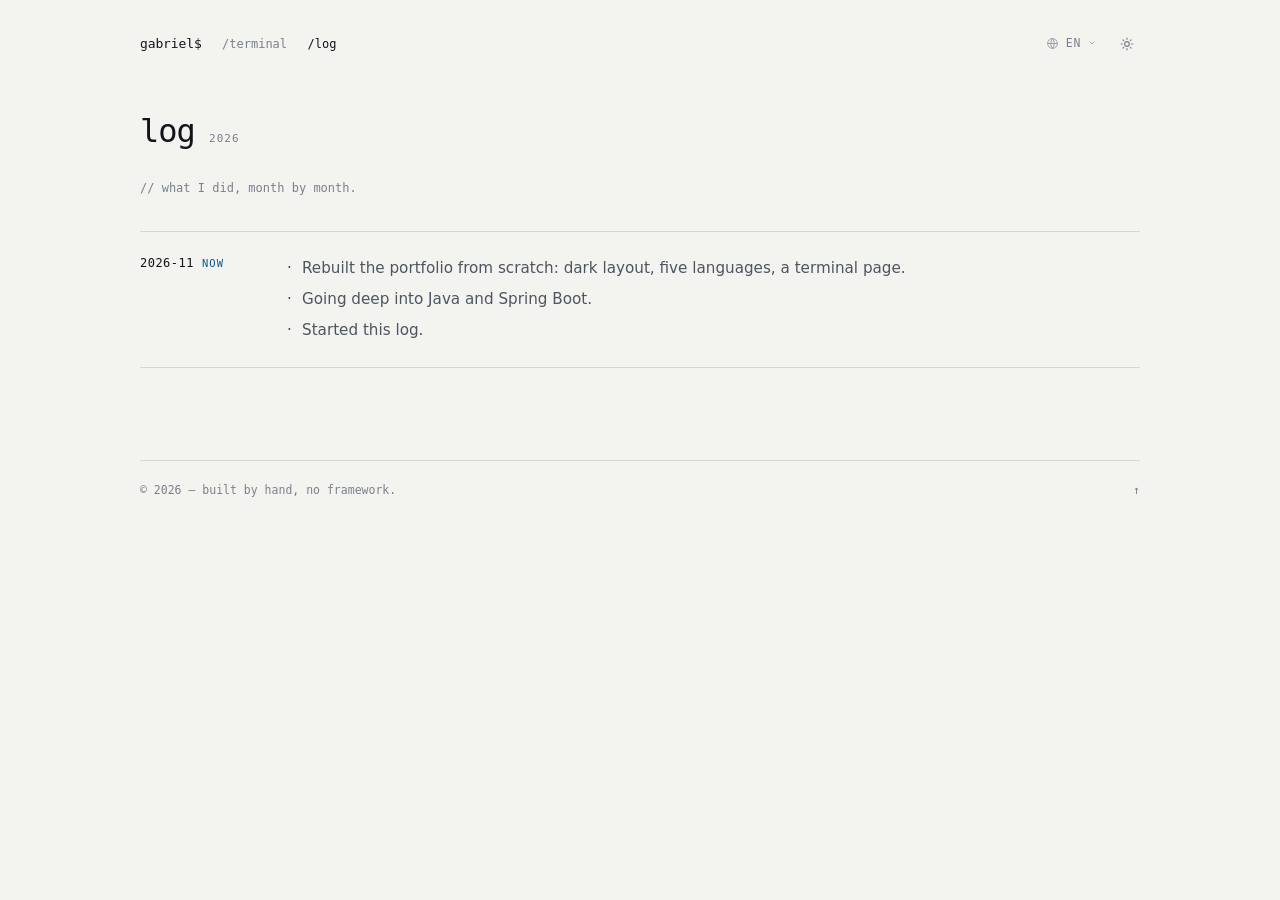
==== log.html @ a58c5f9e "aaaa" ====
<!DOCTYPE html>
<html lang="en">
<head>
  <meta charset="UTF-8">
  <meta name="viewport" content="width=device-width, initial-scale=1.0">
  <title>Log — Gabriel Nascimento</title>
  <meta name="description" content="Month-by-month log of what Gabriel Nascimento has been building and learning.">

  <meta http-equiv="Content-Security-Policy"
        content="default-src 'self';
                 style-src 'self' https://fonts.googleapis.com;
                 font-src https://fonts.gstatic.com;
                 img-src 'self' data: blob:;
                 script-src 'self' 'sha256-z3QlQdoDEeRSGTJIrwPiUIMOR/Jpi9Tiqmnpg4BqD5o=';
                 object-src 'none';
                 base-uri 'self';
                 frame-ancestors 'none';">
  <meta name="referrer" content="strict-origin-when-cross-origin">
  <meta name="theme-color" content="#f3f3f0" media="(prefers-color-scheme: light)">
  <meta name="theme-color" content="#0b0c0e" media="(prefers-color-scheme: dark)">

  <link rel="preconnect" href="https://fonts.googleapis.com">
  <link rel="preconnect" href="https://fonts.gstatic.com" crossorigin>
  <link href="https://fonts.googleapis.com/css2?family=JetBrains+Mono:wght@400;500&family=Onest:wght@400;500;600&display=swap" rel="stylesheet">
  <link rel="stylesheet" href="css/styles.css?v=27">
  <link rel="icon" type="image/png" href="assets/images-removebg-preview.png">

  <!-- Aplica o tema salvo antes do primeiro paint, evitando flash de tema errado -->
  <script>
    (function () {
      var saved = localStorage.getItem('theme');
      if (saved) document.documentElement.dataset.theme = saved;
    })();
  </script>
</head>
<body id="top">

<header class="top">
  <a class="top__brand" href="index.html">gabriel$</a>
  <a class="top__link" href="terminal.html">/terminal</a>
  <a class="top__link" href="log.html" aria-current="page">/log</a>

  <div class="top__actions">
    <div class="lang-picker" id="lang-picker">
      <button type="button" class="lang-toggle" id="lang-toggle" aria-expanded="false" aria-haspopup="true" aria-controls="lang-menu" aria-label="Choose language" title="Choose language" data-i18n-aria-label="action.language" data-i18n-title="action.language">
        <svg class="lang-toggle__icon" viewBox="0 0 24 24" fill="none" stroke="currentColor" stroke-width="1.8" aria-hidden="true"><circle cx="12" cy="12" r="9"/><path d="M3 12h18"/><path d="M12 3a15 15 0 0 1 0 18a15 15 0 0 1 0-18z"/></svg>
        <span class="lang-toggle__code">EN</span>
        <svg class="lang-toggle__caret" viewBox="0 0 24 24" fill="none" stroke="currentColor" stroke-width="2" stroke-linecap="round" aria-hidden="true"><path d="M6 9l6 6 6-6"/></svg>
      </button>
      <ul class="lang-menu" id="lang-menu" aria-label="Language" data-i18n-aria-label="action.language" hidden>
        <li><button type="button" class="lang-menu__btn" data-lang="pt" lang="pt">Português</button></li>
        <li><button type="button" class="lang-menu__btn" data-lang="en" lang="en">English</button></li>
        <li><button type="button" class="lang-menu__btn" data-lang="es" lang="es">Español</button></li>
        <li><button type="button" class="lang-menu__btn" data-lang="fr" lang="fr">Français</button></li>
        <li><button type="button" class="lang-menu__btn" data-lang="ja" lang="ja">日本語</button></li>
      </ul>
    </div>
    <button type="button" class="theme-toggle" id="theme-toggle" aria-label="Toggle light/dark theme" data-i18n-aria-label="action.theme" aria-pressed="false">
      <svg class="theme-toggle__icon theme-toggle__icon--sun" viewBox="0 0 24 24" fill="none" stroke="currentColor" stroke-width="2" stroke-linecap="round" aria-hidden="true"><circle cx="12" cy="12" r="4"/><path d="M12 2v2M12 20v2M4.9 4.9l1.4 1.4M17.7 17.7l1.4 1.4M2 12h2M20 12h2M4.9 19.1l1.4-1.4M17.7 6.3l1.4-1.4"/></svg>
      <svg class="theme-toggle__icon theme-toggle__icon--moon" viewBox="0 0 24 24" fill="currentColor" aria-hidden="true"><path d="M20.7 15.3A8.5 8.5 0 1 1 8.7 3.3a7 7 0 0 0 12 12z"/></svg>
    </button>
  </div>
</header>

<main class="wrap">
  <section class="log-page" aria-labelledby="log-heading">
    <div class="log-page__head">
      <h1 class="log-page__title" id="log-heading" data-i18n="log.title">Log</h1>
      <span class="log-page__year">2026</span>
    </div>
    <p class="log-page__intro" data-i18n="log.intro">// what I did, month by month.</p>

    <ol class="log">
      <li class="log__row">
        <div class="log__when">
          <span class="log__date">2026-11</span>
          <span class="log__now" data-i18n="log.now">now</span>
        </div>
        <ul class="log__items">
          <li data-i18n="log.2026.11.1">Rebuilt the portfolio from scratch: dark layout, five languages, a terminal page.</li>
          <li data-i18n="log.2026.11.2">Going deep into Java and Spring Boot.</li>
          <li data-i18n="log.2026.11.3">Started this log.</li>
        </ul>
      </li>
    </ol>

    <!--
      Cada mês novo entra no topo, como um <li class="log__row"> igual ao de cima:

      <li class="log__row">
        <div class="log__when"><span class="log__date">2026-12</span></div>
        <ul class="log__items">
          <li data-i18n="log.2026.12.1">O que você fez naquele mês.</li>
        </ul>
      </li>

      A tradução de cada item vai em js/site-text.js, com a mesma chave do data-i18n.
    -->
  </section>

  <footer class="foot">
    <p class="foot__note" data-i18n="footer.note">© 2026 — built by hand, no framework.</p>
    <a class="foot__top" href="#top" aria-label="Back to top">↑</a>
  </footer>
</main>

<script src="js/site-text.js" defer></script>
<script src="js/main.js?v=14" defer></script>
</body>
</html>
---- css/styles.css ----
/* ------------------------------------------------------------------
   Gabriel Nascimento — "terminal editorial"

   Regras desta folha:
   - escuro por padrão, um acento só (o azul do gabriel$)
   - nenhum raio de borda, nenhuma sombra, nenhum gradiente
   - separação por linhas de 1px, não por cartões
   - tudo alinhado à esquerda; mono só em rótulo, projeto e terminal
   ------------------------------------------------------------------ */

:root{
  color-scheme:dark;

  --bg:#0b0c0e;
  --panel:#101215;

  --ink:#e9eaec;
  --muted:#a0a6ae;
  --faint:#6c737d;

  --line:rgba(255,255,255,.10);
  --line-strong:rgba(255,255,255,.22);

  --accent:#6fb4f5;
  --accent-2:#e0b15c;

  --sans:'Onest',ui-sans-serif,system-ui,-apple-system,'Segoe UI',Roboto,'Helvetica Neue',Arial,sans-serif;
  --mono:'JetBrains Mono',ui-monospace,SFMono-Regular,Menlo,Consolas,monospace;

  --col:1080px;
  --pad:clamp(20px,4vw,40px);
  --ease:cubic-bezier(.2,.7,.2,1);
}

:root[data-theme="light"]{
  color-scheme:light;

  --bg:#f3f3f0;
  --panel:#ffffff;

  --ink:#12141a;
  --muted:#4e555f;
  --faint:#7a818c;

  --line:rgba(18,20,26,.13);
  --line-strong:rgba(18,20,26,.30);

  --accent:#0b5c8a;
  --accent-2:#8a5a1e;
}

@media (prefers-color-scheme: light){
  :root:not([data-theme="dark"]){
    color-scheme:light;

    --bg:#f3f3f0;
    --panel:#ffffff;

    --ink:#12141a;
    --muted:#4e555f;
    --faint:#7a818c;

    --line:rgba(18,20,26,.13);
    --line-strong:rgba(18,20,26,.30);

    --accent:#0b5c8a;
    --accent-2:#8a5a1e;
  }
}

*,*::before,*::after{box-sizing:border-box}

html{scroll-behavior:smooth}

body{
  margin:0;
  background:var(--bg);
  color:var(--ink);
  font-family:var(--sans);
  font-size:16px;
  line-height:1.7;
  -webkit-font-smoothing:antialiased;
  text-rendering:optimizeLegibility;
  overflow-x:hidden;
}

a{color:inherit}
ul{margin:0;padding:0;list-style:none}
img{max-width:100%;display:block}

::selection{background:var(--accent);color:var(--bg)}
:focus-visible{outline:1px solid var(--accent);outline-offset:3px}

.visually-hidden{position:absolute;width:1px;height:1px;margin:-1px;padding:0;overflow:hidden;clip:rect(0,0,0,0);border:0}
.ico{width:1em;height:1em;flex-shrink:0}

/* ---------------- topo ---------------- */

.top{
  display:flex;
  align-items:center;
  gap:clamp(10px,1.6vw,22px);
  max-width:var(--col);
  margin:0 auto;
  padding:clamp(22px,3vw,30px) var(--pad) 0;
}

.top__brand{
  color:var(--ink);
  font:500 13px var(--mono);
  letter-spacing:-.01em;
  text-decoration:none;
}
.top__brand:hover{color:var(--accent)}

.top__link{
  padding:0;
  border:0;
  color:var(--faint);
  font:400 12px var(--mono);
  text-decoration:none;
  transition:color .15s;
}
.top__link:hover{color:var(--accent)}
.top__link[aria-current="page"]{color:var(--ink)}

.top__actions{
  display:flex;
  align-items:center;
  gap:18px;
  margin-left:auto;
}

.lang-picker{position:relative}

.lang-toggle,.theme-toggle{
  display:inline-flex;
  align-items:center;
  gap:7px;
  height:26px;
  padding:0;
  border:0;
  background:none;
  color:var(--faint);
  font:400 11.5px var(--mono);
  letter-spacing:.06em;
  text-transform:uppercase;
  cursor:pointer;
  transition:color .15s;
}
.lang-toggle:hover,.theme-toggle:hover{color:var(--ink)}

.lang-toggle__icon{width:13px;height:13px;opacity:.75}
.lang-toggle__caret{width:8px;height:8px;transition:transform .15s}
.lang-toggle[aria-expanded="true"] .lang-toggle__caret{transform:rotate(180deg)}

.lang-menu{
  position:absolute;
  top:calc(100% + 12px);
  right:0;
  z-index:50;
  min-width:158px;
  padding:4px;
  border:1px solid var(--line);
  background:var(--panel);
}

.lang-menu__btn{
  display:flex;
  width:100%;
  padding:7px 10px;
  border:0;
  background:none;
  color:var(--muted);
  font:400 13px var(--sans);
  text-align:left;
  cursor:pointer;
}
.lang-menu__btn:hover{background:var(--bg);color:var(--ink)}
.lang-menu__btn[aria-current="true"]{color:var(--accent)}

.theme-toggle{width:26px;justify-content:center}
.theme-toggle__icon{width:14px;height:14px}
.theme-toggle__icon--moon{display:none}
:root[data-theme="dark"] .theme-toggle__icon--sun{display:none}
:root[data-theme="dark"] .theme-toggle__icon--moon{display:block}
@media (prefers-color-scheme: dark){
  :root:not([data-theme="light"]) .theme-toggle__icon--sun{display:none}
  :root:not([data-theme="light"]) .theme-toggle__icon--moon{display:block}
}

/* ---------------- coluna ---------------- */

.wrap{max-width:var(--col);margin:0 auto;padding:0 var(--pad)}

/* ---------------- hero ---------------- */

@keyframes blink{to{visibility:hidden}}
@keyframes rise{from{opacity:0;transform:translateY(10px)}to{opacity:1;transform:none}}

.hero{
  display:grid;
  grid-template-columns:minmax(0,1fr) clamp(210px,25vw,300px);
  gap:clamp(28px,5vw,64px);
  align-items:start;
  padding:clamp(44px,7vw,84px) 0 clamp(52px,7vw,84px);
}

.hero__text{min-width:0}

.hero__hi{
  margin:0 0 18px;
  color:var(--faint);
  font:400 11.5px var(--mono);
  letter-spacing:.14em;
  text-transform:uppercase;
}
.hero__hi::before{content:"$ ";color:var(--accent)}

.hero__name{
  margin:0;
  color:var(--ink);
  font:600 clamp(2.25rem,5.4vw,3.75rem)/1.03 var(--sans);
  letter-spacing:-.038em;
}
.hero__name span{display:block;min-height:1.03em}

/* esconde o nome só até o JS começar a digitar (sem JS, aparece normal) */
@media (scripting: enabled){
  .hero__name:not(.is-ready) span{visibility:hidden}
}

/* o emoji do fim do nome: desenho inline, entra como parte da linha */
.hero__name span:last-of-type{display:inline-block}

.hero__smiley{
  display:none;
  width:.8em;
  height:auto;
  margin-left:.12em;
  vertical-align:-.02em;
}

.hero__name span.has-cursor + .hero__smiley{display:inline-block}

.hero__photo-wrap{
  position:relative;
  width:100%;
  transform:perspective(900px) rotateX(var(--rx,0deg)) rotateY(var(--ry,0deg));
  transition:transform .25s var(--ease);
}

/* moldura deslocada atrás da foto */
.hero__photo-wrap::before{
  content:"";
  position:absolute;
  inset:14px -14px -14px 14px;
  border:1px solid var(--accent);
  z-index:0;
}

.hero__photo{
  position:relative;
  z-index:1;
  margin:0;
  aspect-ratio:4/5;
  overflow:hidden;
  background:var(--panel);
}

.photo-slot__img{
  width:100%;
  height:100%;
  object-fit:cover;
}

@keyframes photo-in{
  from{opacity:0;transform:translateY(28px) scale(.95) rotate(-2deg)}
  to{opacity:1;transform:none}
}

@keyframes photo-float{
  0%,100%{transform:translateY(0)}
  50%{transform:translateY(-10px)}
}

@media (prefers-reduced-motion: no-preference){
  .hero__photo{animation:photo-in .9s var(--ease) both,photo-float 6s ease-in-out 1s infinite}
  .hero__text{animation:rise .7s var(--ease) .06s both}
}

/* ---------------- terminal do hero ---------------- */

.term{
  max-width:520px;
  margin:clamp(26px,3.4vw,38px) 0 0;
  padding-left:16px;
  border-left:1px solid var(--line);
  color:var(--muted);
  font:400 13px/1.85 var(--mono);
}

.term__title{
  margin:0 0 10px;
  color:var(--faint);
  font:400 11px var(--mono);
  letter-spacing:.1em;
  text-transform:uppercase;
}

.term__step{margin:0}
.term__step.is-hidden{display:none}

.term__line{margin:0;color:var(--ink)}
.term__prompt{color:var(--accent);margin-right:8px}

.term__out{
  margin:0 0 10px;
  display:flex;
  flex-wrap:wrap;
  gap:0 16px;
  color:var(--muted);
}
.term__out[hidden]{display:none}

.term__cursor{
  display:none;
  width:.55em;
  height:1em;
  margin-left:3px;
  vertical-align:-.14em;
  background:var(--accent);
}
.term__step:last-child .term__cursor,.term__step.is-typing .term__cursor{display:inline-block}
@media (prefers-reduced-motion: no-preference){.term__cursor{animation:blink 1.1s steps(2,start) infinite}}

/* ls stack/: os itens entram um por vez */
@keyframes ls-in{from{opacity:0;transform:translateY(3px)}to{opacity:1;transform:none}}
@media (prefers-reduced-motion: no-preference){
  .term.is-animating .term__out--stagger>span{animation:ls-in .32s var(--ease) both}
  .term.is-animating .term__out--stagger>span:nth-child(1){animation-delay:.08s}
  .term.is-animating .term__out--stagger>span:nth-child(2){animation-delay:.3s}
  .term.is-animating .term__out--stagger>span:nth-child(3){animation-delay:.52s}
}

/* ---------------- links sociais do hero ---------------- */

.hero__links{
  display:flex;
  flex-wrap:wrap;
  gap:10px clamp(16px,2.4vw,26px);
  max-width:520px;
  margin-top:clamp(24px,3.2vw,34px);
  padding-top:14px;
  border-top:1px solid var(--line);
}

/* ---------------- seções ---------------- */

.sec{
  padding:clamp(42px,5.5vw,68px) 0;
  border-top:1px solid var(--line);
  scroll-margin-top:28px;
}

.sec__head{
  display:flex;
  align-items:baseline;
  gap:14px;
  margin-bottom:clamp(20px,3vw,32px);
}

.sec__num{
  color:var(--faint);
  font:400 11px var(--mono);
  letter-spacing:.1em;
}

.sec__title{
  margin:0;
  color:var(--ink);
  font:500 clamp(1rem,1.6vw,1.2rem)/1.25 var(--mono);
  letter-spacing:-.02em;
}

.sub__title{
  margin:clamp(30px,4vw,44px) 0 14px;
  color:var(--faint);
  font:400 11px var(--mono);
  letter-spacing:.12em;
  text-transform:uppercase;
}

/* ---------------- sobre ---------------- */

.about{
  display:grid;
  grid-template-columns:minmax(0,58ch) clamp(150px,19vw,210px);
  justify-content:space-between;
  gap:clamp(24px,5vw,56px);
  align-items:start;
}

.about p{
  margin:0;
  max-width:60ch;
  color:var(--muted);
  font-size:1.0625rem;
  line-height:1.72;
}

.about__photo-wrap{position:relative}

.about__photo{
  position:relative;
  z-index:1;
  margin:0;
  aspect-ratio:4/5;
  overflow:hidden;
  background:var(--panel);
}

/* moldura que entra deslocada junto com a foto */
.about__photo-wrap::before{
  content:"";
  position:absolute;
  inset:0;
  border:1px solid var(--accent);
  z-index:0;
}

/* a foto descortina quando entra na tela */
@media (scripting: enabled) and (prefers-reduced-motion: no-preference){
  .about__photo{clip-path:inset(0 0 100% 0);transition:clip-path 1s var(--ease)}
  .about__photo .photo-slot__img{transform:scale(1.3);transition:transform 1.4s var(--ease)}
  .about__photo-wrap::before{opacity:0;transition:transform .9s var(--ease) .35s,opacity .5s ease .35s}
  .about__photo-wrap.is-in .about__photo{clip-path:inset(0)}
  .about__photo-wrap.is-in .about__photo .photo-slot__img{transform:none}
  .about__photo-wrap.is-in::before{opacity:1;transform:translate(14px,14px)}
  .about__photo-wrap.is-in{animation:photo-float 6s ease-in-out 1.4s infinite}
}

@media (scripting: enabled) and (prefers-reduced-motion: reduce){
  .about__photo-wrap::before{transform:translate(14px,14px)}
}

/* ---------------- linhas (projetos, formação, certificados) ---------------- */

.rows{border-top:1px solid var(--line)}

.row{
  display:grid;
  grid-template-columns:minmax(0,1fr) auto;
  gap:10px clamp(16px,4vw,48px);
  padding:clamp(18px,2.4vw,26px) 0;
  border-bottom:1px solid var(--line);
}

.row__main{min-width:0}

.row__title{
  margin:0 0 7px;
  color:var(--ink);
  font:500 1rem/1.4 var(--mono);
  letter-spacing:-.012em;
}

.row__text{
  margin:0;
  max-width:64ch;
  color:var(--muted);
  font-size:.95rem;
  line-height:1.65;
}

.row__sub{
  display:flex;
  align-items:center;
  gap:9px;
  margin:0;
  color:var(--faint);
  font:400 12.5px var(--mono);
}

.row__side{
  display:flex;
  flex-direction:column;
  align-items:flex-end;
  gap:8px;
  text-align:right;
  white-space:nowrap;
}

.row__meta{
  justify-self:end;
  color:var(--faint);
  font:400 11.5px var(--mono);
  letter-spacing:.06em;
  text-transform:uppercase;
}

/* etiqueta de linguagem: virou texto mono, sem pílula */
.tag{
  display:inline-block;
  padding:0;
  border:0;
  background:none;
  color:var(--accent);
  font:400 11.5px var(--mono);
  letter-spacing:.06em;
  text-transform:uppercase;
}
.tag--java{color:var(--accent)}
.tag--python{color:var(--accent-2)}

/* stack: texto separado por ponto, não caixinha */
.chips{
  display:flex;
  flex-wrap:wrap;
  margin:11px 0 0;
  color:var(--faint);
  font:400 12.5px/1.6 var(--mono);
}
.chips span:not(:last-child)::after{content:"·";margin:0 .55em;color:var(--line-strong)}

.repo{
  display:inline-flex;
  align-items:center;
  gap:7px;
  padding:0;
  border:0;
  background:none;
  color:var(--muted);
  font:400 12px var(--mono);
  text-decoration:none;
  border-bottom:1px solid transparent;
  transition:color .15s,border-color .15s;
}
.repo:hover{color:var(--accent);border-bottom-color:currentColor}
.repo .ico{width:12px;height:12px;opacity:.7}

/* logo do emissor: agora é só o ícone, sem caixa */
.issuer{
  display:inline-grid;
  place-items:center;
  width:15px;
  height:15px;
  border:0;
  background:none;
  color:var(--faint);
}
.issuer svg{width:15px;height:15px}
.issuer--udemy{color:#a435f0}
.issuer--santander{color:#ec0000}
.issuer--senac{width:auto;min-width:15px}
.issuer--senac svg{width:34px;height:14px}

/* ---------------- capturas ---------------- */

.shots{
  display:grid;
  grid-template-columns:repeat(auto-fit,minmax(min(100%,260px),1fr));
  gap:clamp(12px,2vw,22px);
}

.shot{margin:0}
.shot[hidden]{display:none}

.shot img{
  width:100%;
  aspect-ratio:16/10;
  object-fit:cover;
  background:var(--panel);
}

.shot figcaption{
  padding-top:9px;
  border-top:1px solid var(--line);
  margin-top:9px;
  color:var(--faint);
  font:400 11.5px var(--mono);
}

/* ---------------- projetos (destaque + coluna) ---------------- */

.proj{
  display:grid;
  grid-template-columns:minmax(0,2fr) minmax(0,1fr);
  gap:16px;
  align-items:stretch;
  min-height:clamp(360px,40vw,460px);
}

.proj__feature,
.proj__card{
  position:relative;
  display:flex;
  flex-direction:column;
  min-width:0;
  border:1px solid var(--line);
  background:var(--panel);
  color:inherit;
  text-decoration:none;
  transition:border-color .18s;
}
.proj__feature:hover,
.proj__card:hover{border-color:var(--line-strong)}

/* seta discreta: o cartão inteiro é um link para o repositório */
.proj__go{
  position:absolute;
  top:14px;
  right:18px;
  color:var(--faint);
  font:400 13px var(--mono);
  transition:color .18s;
}
.proj__feature:hover .proj__go{color:var(--accent)}

.proj__body{
  display:flex;
  flex:1;
  flex-direction:column;
  justify-content:space-between;
  gap:clamp(18px,2.4vw,30px);
  min-width:0;
  padding:18px 20px 20px;
}

.proj__head,
.proj__foot{
  display:flex;
  flex-direction:column;
  gap:8px;
  min-width:0;
}

.proj__kind{
  color:var(--accent);
  font:400 10.5px var(--mono);
  letter-spacing:.1em;
  text-transform:uppercase;
}

.proj__name{
  color:var(--ink);
  font:500 1rem/1.35 var(--mono);
  letter-spacing:-.015em;
}

.proj__desc{
  margin:0;
  color:var(--muted);
  font-size:.9rem;
  line-height:1.6;
  display:-webkit-box;
  -webkit-box-orient:vertical;
  -webkit-line-clamp:3;
  overflow:hidden;
}

/* a stack fecha o cartão, no lugar do print que ainda não existe */
.proj__stack{
  padding-top:12px;
  border-top:1px solid var(--line);
  color:var(--faint);
  font:400 10.5px var(--mono);
  letter-spacing:.08em;
  text-transform:uppercase;
}

.proj__list{
  display:grid;
  grid-template-rows:1fr 1fr;
  gap:16px;
  min-width:0;
}

.proj__list li{display:flex;min-height:0}

.proj__card{flex:1;min-height:0}

.proj__row{
  display:flex;
  align-items:baseline;
  justify-content:space-between;
  gap:10px;
}

.proj__card .proj__desc{-webkit-line-clamp:2}

/* o destaque: título grande no topo, texto e stack embaixo */
.proj__feature .proj__body{padding:clamp(20px,2.6vw,30px)}
.proj__feature .proj__name{
  max-width:15ch;
  font-size:clamp(1.5rem,2.9vw,2.05rem);
  line-height:1.12;
  letter-spacing:-.03em;
}
.proj__feature .proj__desc{font-size:.95rem;-webkit-line-clamp:4}

/* ---------------- log do ano ---------------- */

.log{
  list-style:none;
  margin:0;
  padding:0;
  border-top:1px solid var(--line);
}

.log__row{
  display:grid;
  grid-template-columns:96px minmax(0,1fr);
  gap:8px clamp(16px,4vw,48px);
  padding:clamp(18px,2.4vw,24px) 0;
  border-bottom:1px solid var(--line);
}

.log__when{
  display:flex;
  align-items:baseline;
  gap:8px;
}

.log__date{
  color:var(--ink);
  font:400 12px var(--mono);
  letter-spacing:.04em;
}

.log__now{
  color:var(--accent);
  font:400 10.5px var(--mono);
  letter-spacing:.1em;
  text-transform:uppercase;
}

.log__items{
  list-style:none;
  margin:0;
  padding:0;
  display:flex;
  flex-direction:column;
  gap:7px;
  max-width:64ch;
}

.log__items li{
  position:relative;
  padding-left:18px;
  color:var(--muted);
  font-size:.95rem;
  line-height:1.6;
}

.log__items li::before{
  content:"\00b7";
  position:absolute;
  left:3px;
  color:var(--accent);
}

/* ---------------- página /log ---------------- */

.log-page{padding:clamp(32px,5vw,56px) 0 clamp(56px,8vw,92px)}

.log-page__head{
  display:flex;
  align-items:baseline;
  gap:14px;
  margin-bottom:clamp(20px,3vw,30px);
}

.log-page__title{
  margin:0;
  color:var(--ink);
  font:500 clamp(1.5rem,3vw,2rem)/1.1 var(--mono);
  letter-spacing:-.03em;
  text-transform:lowercase;
}

.log-page__year{
  color:var(--faint);
  font:400 11px var(--mono);
  letter-spacing:.1em;
}

.log-page__intro{
  margin:0 0 clamp(22px,3vw,32px);
  max-width:54ch;
  color:var(--faint);
  font:400 12px/1.65 var(--mono);
}

/* ---------------- contato ---------------- */

.contact{
  padding:clamp(52px,7vw,88px) 0;
  border-top:1px solid var(--line);
  scroll-margin-top:28px;
}

.contact__text{
  margin:0 0 26px;
  max-width:46ch;
  color:var(--muted);
}

.contact__mail{
  display:inline-block;
  padding-bottom:7px;
  border-bottom:1px solid var(--line-strong);
  color:var(--ink);
  font:600 clamp(1.45rem,4vw,2.5rem)/1.15 var(--sans);
  letter-spacing:-.035em;
  text-decoration:none;
  overflow-wrap:anywhere;
  transition:color .15s,border-color .15s;
}
.contact__mail:hover{color:var(--accent);border-bottom-color:var(--accent)}

.socials{
  display:flex;
  flex-wrap:wrap;
  gap:12px 26px;
  margin-top:clamp(26px,3.4vw,38px);
}

.social{
  display:inline-flex;
  align-items:center;
  gap:8px;
  padding:0;
  border:0;
  background:none;
  color:var(--muted);
  font:400 12.5px var(--mono);
  text-decoration:none;
  transition:color .15s;
}
.social:hover{color:var(--accent)}
.social .ico{width:13px;height:13px;opacity:.8}
.social small{color:var(--faint);font-size:11.5px}

/* ---------------- rodapé ---------------- */

.foot{
  display:flex;
  align-items:center;
  justify-content:space-between;
  gap:16px;
  padding:22px 0 44px;
  border-top:1px solid var(--line);
  color:var(--faint);
  font:400 11.5px var(--mono);
}

.foot__note{margin:0}

.foot__top{
  color:var(--faint);
  text-decoration:none;
  transition:color .15s;
}
.foot__top:hover{color:var(--accent)}

/* ---------------- página /terminal ---------------- */

.term-page{padding:clamp(32px,5vw,56px) 0 clamp(56px,8vw,92px)}

.term-page .sec__title{
  margin-bottom:22px;
  text-transform:lowercase;
}
.term-page .sec__title::before{content:"~/";color:var(--faint);font-weight:400}

.tty{
  display:flex;
  flex-direction:column;
  overflow:hidden;
  border:1px solid var(--line);
  background:var(--panel);
  font-family:var(--mono);
  transition:border-color .15s;
}
.tty:focus-within{border-color:var(--line-strong)}

.tty__bar{
  display:flex;
  align-items:center;
  gap:12px;
  padding:10px 15px;
  border-bottom:1px solid var(--line);
  color:var(--faint);
  font-size:11.5px;
  letter-spacing:.04em;
}
.tty__dots{display:flex;gap:5px}
.tty__dots i{display:block;width:7px;height:7px;background:var(--line-strong)}
.tty__dots i:first-child{background:var(--accent)}

.tty__screen{
  height:clamp(420px,66vh,740px);
  overflow-y:auto;
  padding:18px 20px;
  font-size:14px;
  line-height:1.8;
  cursor:text;
  overscroll-behavior:contain;
}

.tty__line{margin:0;white-space:pre-wrap;overflow-wrap:anywhere;color:var(--muted)}
.tty__line a{color:var(--accent);text-decoration:none;border-bottom:1px solid var(--line)}
.tty__line a:hover{border-bottom-color:var(--accent)}

.t-acc{color:var(--accent)}
.t-amb{color:var(--accent-2)}
.t-dim{color:var(--faint)}
.t-ink{color:var(--ink)}

.tty__row{display:flex;align-items:center;gap:8px;margin-top:2px}
.tty__prompt{color:var(--accent);white-space:nowrap}
.tty__input{
  flex:1;
  min-width:0;
  padding:0;
  border:0;
  background:transparent;
  color:var(--ink);
  font:inherit;
  caret-color:var(--accent);
  outline:none;
}

.tty__chips{
  display:flex;
  flex-wrap:wrap;
  gap:14px;
  padding:12px 15px;
  border-top:1px solid var(--line);
}

.tty__chip{
  padding:0;
  border:0;
  background:none;
  color:var(--faint);
  font:400 12px var(--mono);
  cursor:pointer;
  transition:color .15s;
}
.tty__chip:hover{color:var(--accent)}

/* ---------------- responsivo ---------------- */

@media (max-width:900px){
  .hero{
    grid-template-columns:1fr;
    gap:34px;
    padding-top:clamp(32px,7vw,52px);
  }
  .hero__photo-wrap{width:min(220px,52vw);order:-1}
  .hero__photo-wrap::before{inset:10px -10px -10px 10px}
  .hero__photo{aspect-ratio:1/1}

  .about{grid-template-columns:1fr;gap:28px}
  .about__photo-wrap{width:min(180px,46vw);margin-right:14px}

  .proj{grid-template-columns:1fr;min-height:0}
  .proj__list{grid-template-rows:auto auto}

  .log__row{grid-template-columns:1fr;gap:10px}

  .tty__screen{font-size:15.5px;padding:14px}
}

@media (max-width:620px){
  :root{--pad:18px}

  .top{gap:10px}
  .top__actions{gap:14px}

  .hero__name{font-size:clamp(2rem,9vw,2.6rem)}

  .row{grid-template-columns:1fr}
  .row__side{
    flex-direction:row;
    align-items:center;
    gap:16px;
    justify-content:flex-start;
  }

  .foot{flex-direction:column;align-items:flex-start;gap:8px}
}

@media (prefers-reduced-motion: reduce){
  html{scroll-behavior:auto}
  .repo,.social,.contact__mail,.shot img,.photo-slot__img{transition:none}
}
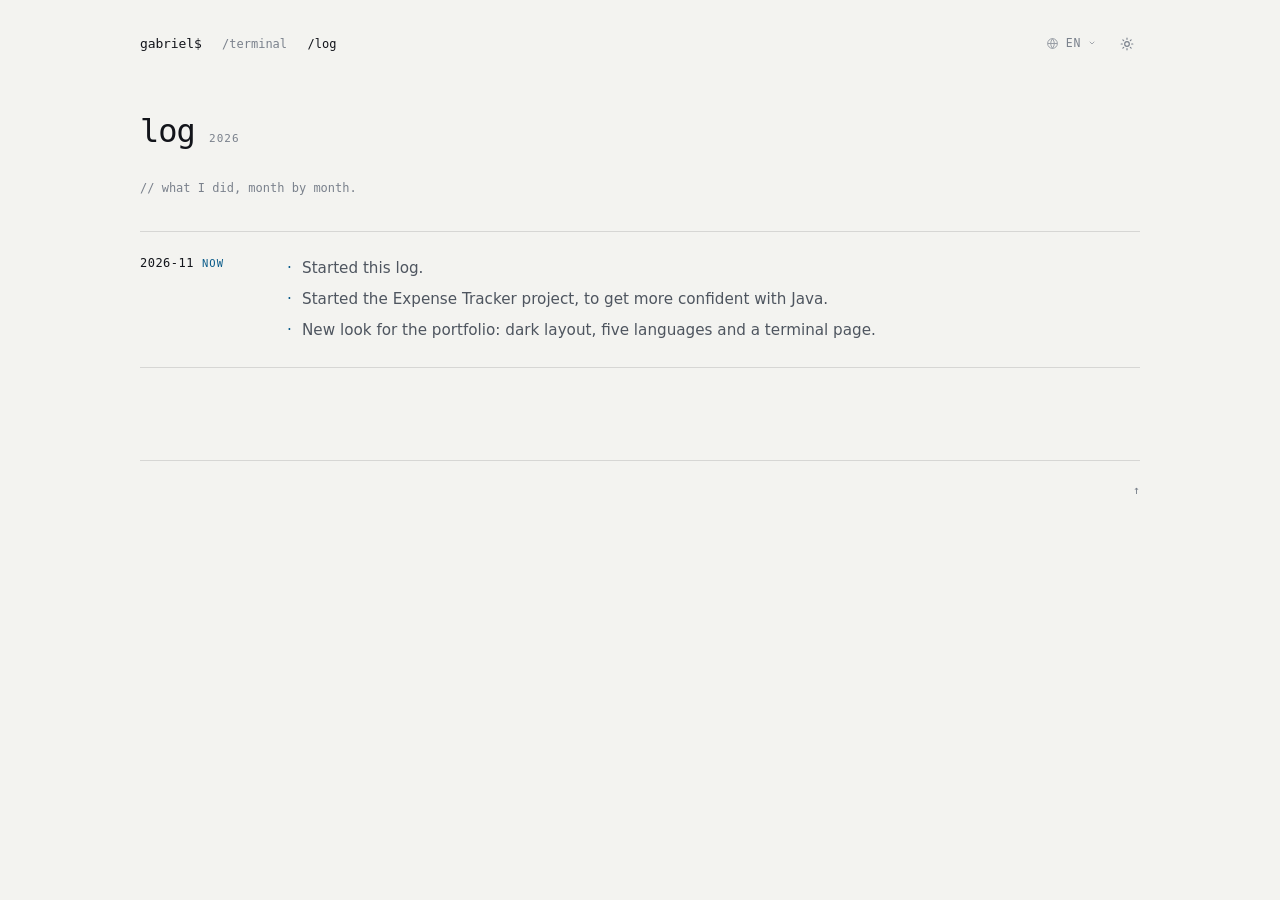
==== commit 74edfa64: "aaaa" ====
--- a/log.html
+++ b/log.html
@@ -22,7 +22,7 @@
   <link rel="preconnect" href="https://fonts.googleapis.com">
   <link rel="preconnect" href="https://fonts.gstatic.com" crossorigin>
   <link href="https://fonts.googleapis.com/css2?family=JetBrains+Mono:wght@400;500&family=Onest:wght@400;500;600&display=swap" rel="stylesheet">
-  <link rel="stylesheet" href="css/styles.css?v=27">
+  <link rel="stylesheet" href="css/styles.css?v=28">
   <link rel="icon" type="image/png" href="assets/images-removebg-preview.png">
 
   <!-- Aplica o tema salvo antes do primeiro paint, evitando flash de tema errado -->
@@ -77,9 +77,9 @@
           <span class="log__now" data-i18n="log.now">now</span>
         </div>
         <ul class="log__items">
-          <li data-i18n="log.2026.11.1">Rebuilt the portfolio from scratch: dark layout, five languages, a terminal page.</li>
-          <li data-i18n="log.2026.11.2">Going deep into Java and Spring Boot.</li>
-          <li data-i18n="log.2026.11.3">Started this log.</li>
+          <li data-i18n="log.2026.11.1">Started this log.</li>
+          <li data-i18n="log.2026.11.2">Started the Expense Tracker project, to get more confident with Java.</li>
+          <li data-i18n="log.2026.11.3">New look for the portfolio: dark layout, five languages and a terminal page.</li>
         </ul>
       </li>
     </ol>
@@ -99,7 +99,6 @@
   </section>
 
   <footer class="foot">
-    <p class="foot__note" data-i18n="footer.note">© 2026 — built by hand, no framework.</p>
     <a class="foot__top" href="#top" aria-label="Back to top">↑</a>
   </footer>
 </main>
--- a/css/styles.css
+++ b/css/styles.css
@@ -588,7 +588,6 @@
   grid-template-columns:minmax(0,2fr) minmax(0,1fr);
   gap:16px;
   align-items:stretch;
-  min-height:clamp(360px,40vw,460px);
 }
 
 .proj__feature,
@@ -621,14 +620,12 @@
   display:flex;
   flex:1;
   flex-direction:column;
-  justify-content:space-between;
-  gap:clamp(18px,2.4vw,30px);
+  gap:10px;
   min-width:0;
   padding:18px 20px 20px;
 }
 
-.proj__head,
-.proj__foot{
+.proj__head{
   display:flex;
   flex-direction:column;
   gap:8px;
@@ -661,6 +658,7 @@
 
 /* a stack fecha o cartão, no lugar do print que ainda não existe */
 .proj__stack{
+  margin-top:auto;
   padding-top:12px;
   border-top:1px solid var(--line);
   color:var(--faint);
@@ -858,6 +856,7 @@
 .foot__note{margin:0}
 
 .foot__top{
+  margin-left:auto;
   color:var(--faint);
   text-decoration:none;
   transition:color .15s;
